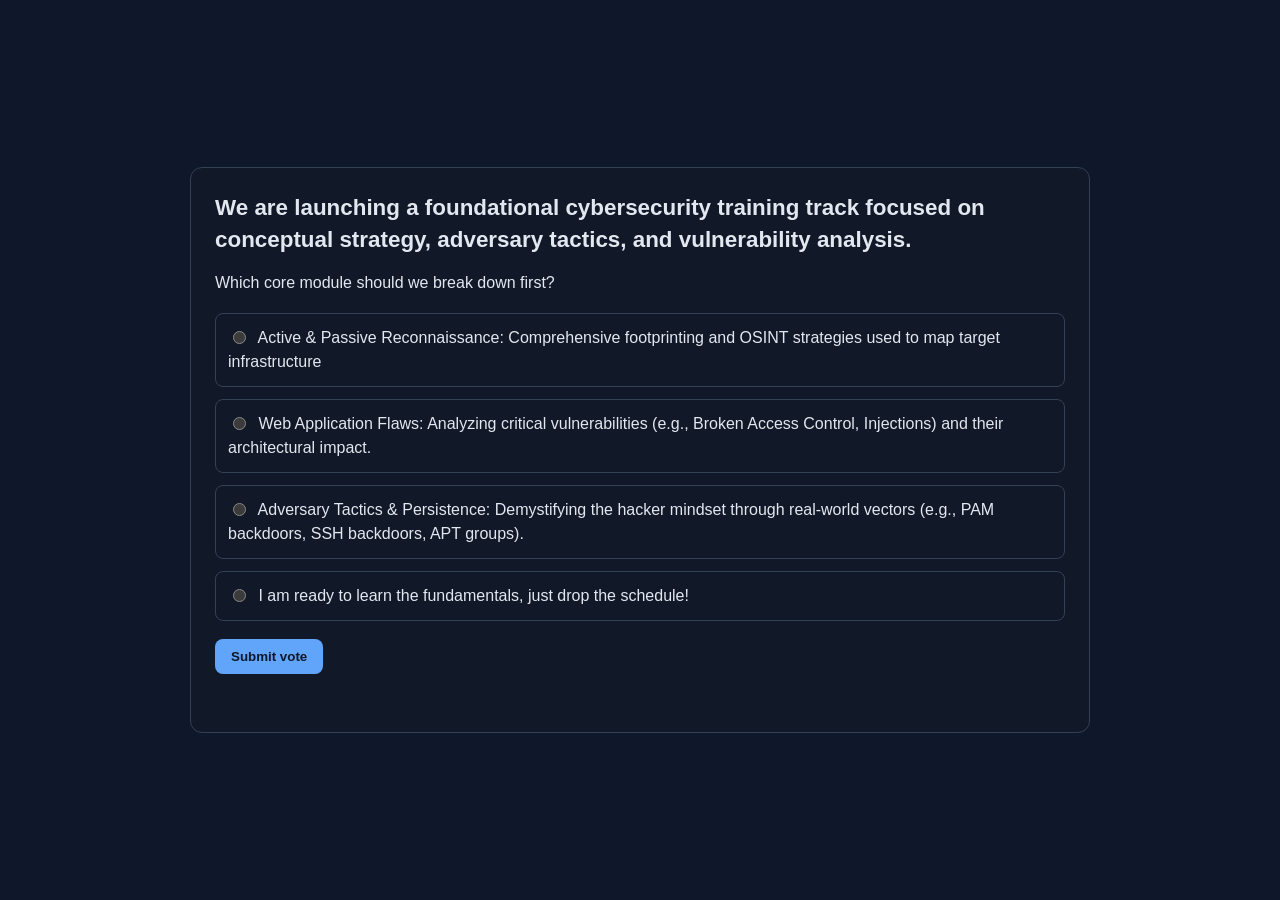
==== Cybersecurity-Training-Poll.html @ 66581a6f "Update README and add Cybersecurity Training Poll page with network visualization" ====
<!DOCTYPE html>
<html lang="en">

<head>
  <meta charset="UTF-8" />
  <meta name="viewport" content="width=device-width, initial-scale=1.0" />
  <title>Cybersecurity Training Poll</title>
  <style>
    :root {
      color-scheme: dark;
    }

    body {
      margin: 0;
      min-height: 100vh;
      font-family: Arial, Helvetica, sans-serif;
      background: #0f172a;
      color: #e2e8f0;
      display: grid;
      place-items: center;
      padding: 24px;
      box-sizing: border-box;
    }

    .poll {
      width: 100%;
      max-width: 900px;
      background: #111827;
      border: 1px solid #334155;
      border-radius: 12px;
      padding: 24px;
      box-sizing: border-box;
    }

    h1 {
      margin-top: 0;
      font-size: 1.4rem;
      line-height: 1.4;
    }

    p {
      margin-bottom: 18px;
      line-height: 1.5;
    }

    .options {
      display: grid;
      gap: 12px;
      margin-bottom: 18px;
    }

    label {
      display: block;
      border: 1px solid #334155;
      border-radius: 8px;
      padding: 12px;
      cursor: pointer;
      line-height: 1.5;
      transition: border-color 0.2s ease, background-color 0.2s ease;
    }

    label:hover {
      border-color: #60a5fa;
      background: #0b1222;
    }

    input[type="radio"] {
      margin-right: 8px;
      transform: translateY(1px);
    }

    button {
      border: 0;
      border-radius: 8px;
      padding: 10px 16px;
      font-weight: 700;
      color: #0f172a;
      background: #60a5fa;
      cursor: pointer;
    }

    #result {
      margin-top: 14px;
      font-weight: 700;
      color: #93c5fd;
      min-height: 20px;
    }
  </style>
</head>

<body>
  <main class="poll">
    <h1>We are launching a foundational cybersecurity training track focused on conceptual strategy, adversary tactics,
      and vulnerability analysis.</h1>
    <p>Which core module should we break down first?</p>
    <form id="pollForm">
      <div class="options">
        <label>
          <input type="radio" name="module"
            value="Active &amp; Passive Reconnaissance: Comprehensive footprinting and OSINT strategies used to map target infrastructure" />
          Active &amp; Passive Reconnaissance: Comprehensive footprinting and OSINT strategies used to map target
          infrastructure
        </label>
        <label>
          <input type="radio" name="module"
            value="Web Application Flaws: Analyzing critical vulnerabilities (e.g., Broken Access Control, Injections) and their architectural impact." />
          Web Application Flaws: Analyzing critical vulnerabilities (e.g., Broken Access Control, Injections) and their
          architectural impact.
        </label>
        <label>
          <input type="radio" name="module"
            value="Adversary Tactics &amp; Persistence: Demystifying the hacker mindset through real-world vectors (e.g., PAM backdoors, SSH backdoors, APT groups)." />
          Adversary Tactics &amp; Persistence: Demystifying the hacker mindset through real-world vectors (e.g., PAM
          backdoors, SSH backdoors, APT groups).
        </label>
        <label>
          <input type="radio" name="module" value="I am ready to learn the fundamentals, just drop the schedule!" />
          I am ready to learn the fundamentals, just drop the schedule!
        </label>
      </div>
      <button type="submit">Submit vote</button>
      <div id="result" aria-live="polite"></div>
    </form>
  </main>
  <script>
    const form = document.getElementById("pollForm");
    const result = document.getElementById("result");

    form.addEventListener("submit", (event) => {
      event.preventDefault();
      const selected = form.querySelector('input[name="module"]:checked');
      result.textContent = selected
        ? `Thanks! You selected: ${selected.value}`
        : "Please select an option before submitting.";
    });
  </script>
</body>

</html>
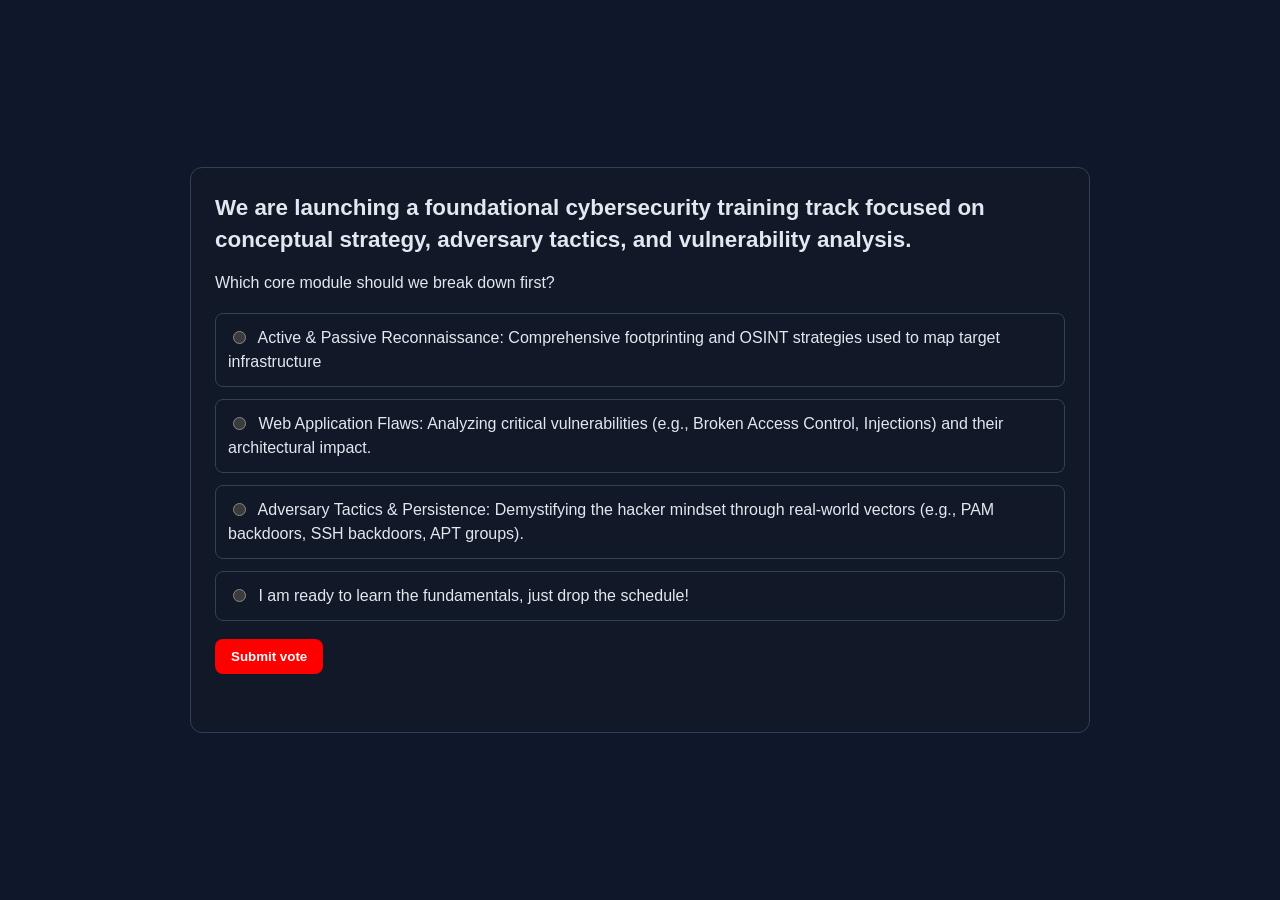
==== commit 8998dd41: "Refactor styles and update README for Ovotron Poll project" ====
--- a/Cybersecurity-Training-Poll.html
+++ b/Cybersecurity-Training-Poll.html
@@ -5,87 +5,7 @@
   <meta charset="UTF-8" />
   <meta name="viewport" content="width=device-width, initial-scale=1.0" />
   <title>Cybersecurity Training Poll</title>
-  <style>
-    :root {
-      color-scheme: dark;
-    }
-
-    body {
-      margin: 0;
-      min-height: 100vh;
-      font-family: Arial, Helvetica, sans-serif;
-      background: #0f172a;
-      color: #e2e8f0;
-      display: grid;
-      place-items: center;
-      padding: 24px;
-      box-sizing: border-box;
-    }
-
-    .poll {
-      width: 100%;
-      max-width: 900px;
-      background: #111827;
-      border: 1px solid #334155;
-      border-radius: 12px;
-      padding: 24px;
-      box-sizing: border-box;
-    }
-
-    h1 {
-      margin-top: 0;
-      font-size: 1.4rem;
-      line-height: 1.4;
-    }
-
-    p {
-      margin-bottom: 18px;
-      line-height: 1.5;
-    }
-
-    .options {
-      display: grid;
-      gap: 12px;
-      margin-bottom: 18px;
-    }
-
-    label {
-      display: block;
-      border: 1px solid #334155;
-      border-radius: 8px;
-      padding: 12px;
-      cursor: pointer;
-      line-height: 1.5;
-      transition: border-color 0.2s ease, background-color 0.2s ease;
-    }
-
-    label:hover {
-      border-color: #60a5fa;
-      background: #0b1222;
-    }
-
-    input[type="radio"] {
-      margin-right: 8px;
-      transform: translateY(1px);
-    }
-
-    button {
-      border: 0;
-      border-radius: 8px;
-      padding: 10px 16px;
-      font-weight: 700;
-      color: #0f172a;
-      background: #60a5fa;
-      cursor: pointer;
-    }
-
-    #result {
-      margin-top: 14px;
-      font-weight: 700;
-      color: #93c5fd;
-      min-height: 20px;
-    }
-  </style>
+  <link rel="stylesheet" href="Cybersecurity-Training-Poll.css" />
 </head>
 
 <body>
--- a/Cybersecurity-Training-Poll.css
+++ b/Cybersecurity-Training-Poll.css
@@ -0,0 +1,79 @@
+:root {
+  color-scheme: dark;
+}
+
+body {
+  margin: 0;
+  min-height: 100vh;
+  font-family: Arial, Helvetica, sans-serif;
+  background: #0f172a;
+  color: #e2e8f0;
+  display: grid;
+  place-items: center;
+  padding: 24px;
+  box-sizing: border-box;
+}
+
+.poll {
+  width: 100%;
+  max-width: 900px;
+  background: #111827;
+  border: 1px solid #334155;
+  border-radius: 12px;
+  padding: 24px;
+  box-sizing: border-box;
+}
+
+h1 {
+  margin-top: 0;
+  font-size: 1.4rem;
+  line-height: 1.4;
+}
+
+p {
+  margin-bottom: 18px;
+  line-height: 1.5;
+}
+
+.options {
+  display: grid;
+  gap: 12px;
+  margin-bottom: 18px;
+}
+
+label {
+  display: block;
+  border: 1px solid #334155;
+  border-radius: 8px;
+  padding: 12px;
+  cursor: pointer;
+  line-height: 1.5;
+  transition: border-color 0.2s ease, background-color 0.2s ease;
+}
+
+label:hover {
+  border-color: #60a5fa;
+  background: #0b1222;
+}
+
+input[type="radio"] {
+  margin-right: 8px;
+  transform: translateY(1px);
+}
+
+button {
+  border: 0;
+  border-radius: 8px;
+  padding: 10px 16px;
+  font-weight: 700;
+  color: #fff;
+  background: red;
+  cursor: pointer;
+}
+
+#result {
+  margin-top: 14px;
+  font-weight: 700;
+  color: red;
+  min-height: 20px;
+}
